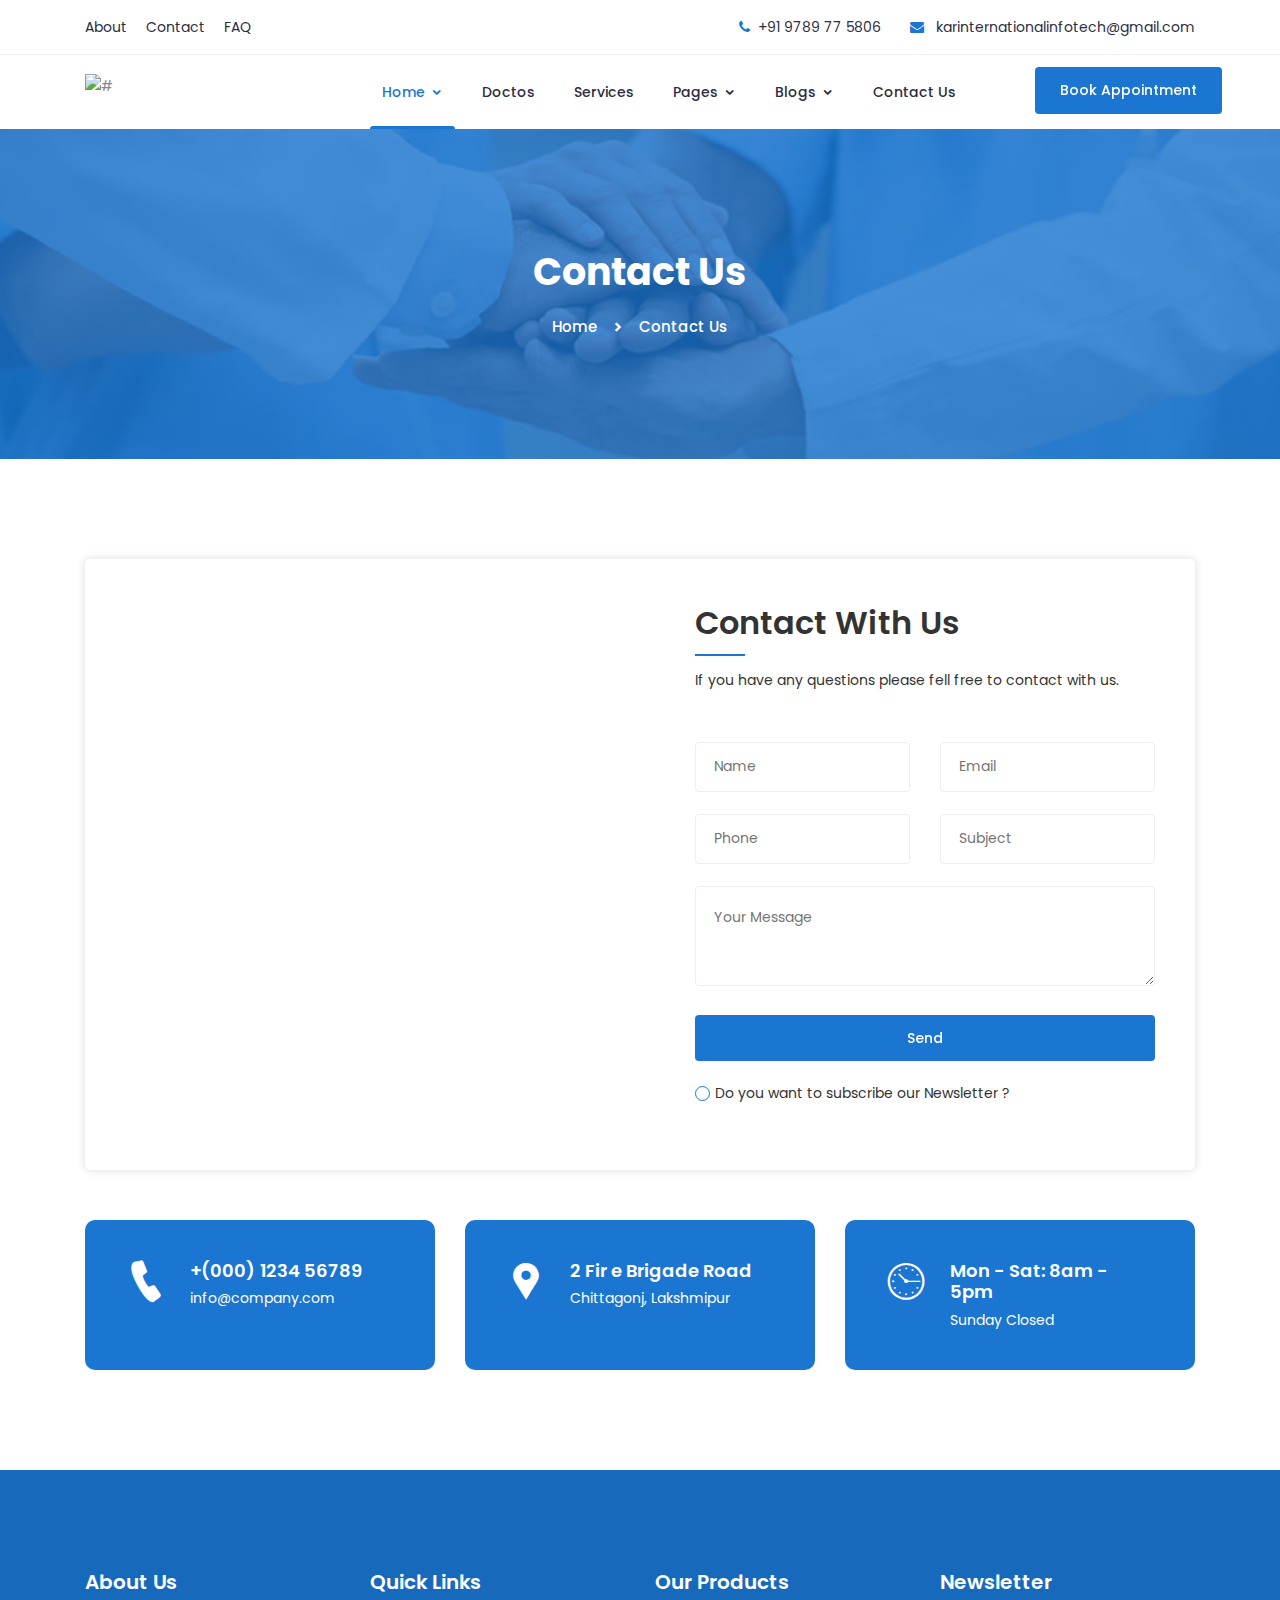
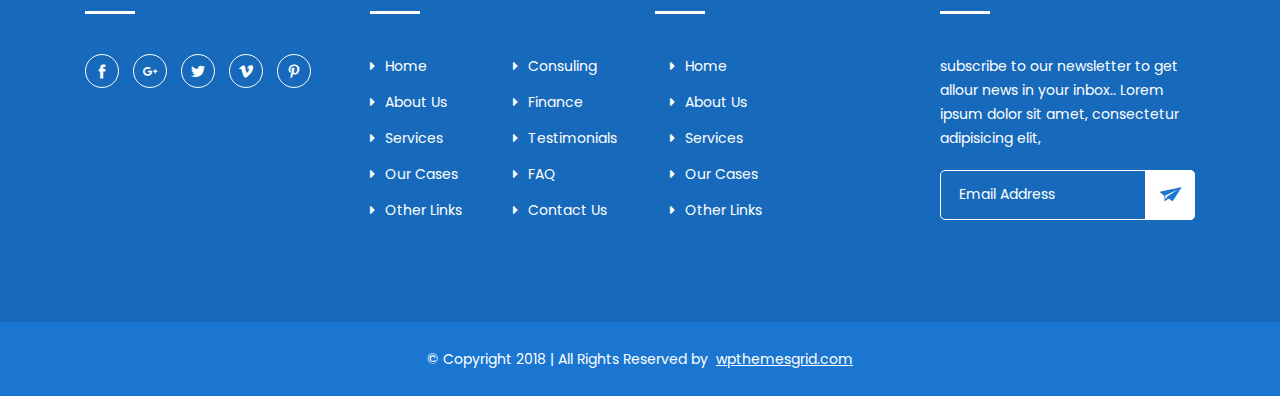
==== contact.html @ d9458977 "first commit" ====
<!doctype html>
<html class="no-js" lang="zxx">

<head>
	<!-- Meta Tags -->
	<meta charset="utf-8">
	<meta http-equiv="X-UA-Compatible" content="IE=edge">
	<meta name="keywords" content="Site keywords here">
	<meta name="description" content="">
	<meta name='copyright' content=''>
	<meta name="viewport" content="width=device-width, initial-scale=1, shrink-to-fit=no">

	<!-- Title -->
	<title>Mediplus - Free Medical and Doctor Directory HTML Template.</title>

	<!-- Favicon -->
	<link rel="icon" href="img/favicon.png">

	<!-- Google Fonts -->
	<link
		href="https://fonts.googleapis.com/css?family=Poppins:200i,300,300i,400,400i,500,500i,600,600i,700,700i,800,800i,900,900i&display=swap"
		rel="stylesheet">

	<!-- Bootstrap CSS -->
	<link rel="stylesheet" href="css/bootstrap.min.css">
	<!-- Nice Select CSS -->
	<link rel="stylesheet" href="css/nice-select.css">
	<!-- Font Awesome CSS -->
	<link rel="stylesheet" href="css/font-awesome.min.css">
	<!-- icofont CSS -->
	<link rel="stylesheet" href="css/icofont.css">
	<!-- Slicknav -->
	<link rel="stylesheet" href="css/slicknav.min.css">
	<!-- Owl Carousel CSS -->
	<link rel="stylesheet" href="css/owl-carousel.css">
	<!-- Datepicker CSS -->
	<link rel="stylesheet" href="css/datepicker.css">
	<!-- Animate CSS -->
	<link rel="stylesheet" href="css/animate.min.css">
	<!-- Magnific Popup CSS -->
	<link rel="stylesheet" href="css/magnific-popup.css">

	<!-- Medipro CSS -->
	<link rel="stylesheet" href="css/normalize.css">
	<link rel="stylesheet" href="style.css">
	<link rel="stylesheet" href="css/responsive.css">

</head>

<body>

	<!-- Preloader -->
	<!-- <div class="preloader">
            <div class="loader">
                <div class="loader-outter"></div>
                <div class="loader-inner"></div>

                <div class="indicator"> 
                    <svg width="16px" height="12px">
                        <polyline id="back" points="1 6 4 6 6 11 10 1 12 6 15 6"></polyline>
                        <polyline id="front" points="1 6 4 6 6 11 10 1 12 6 15 6"></polyline>
                    </svg>
                </div>
            </div>
        </div> -->
	<!-- End Preloader -->

	<!-- Get Pro Button -->
	<!-- <ul class="pro-features">
		<a class="get-pro" href="#">Get Pro</a>
		<li class="big-title">Pro Version Available on Themeforest</li>
		<li class="title">Pro Version Features</li>
		<li>2+ premade home pages</li>
		<li>20+ html pages</li>
		<li>Color Plate With 12+ Colors</li>
		<li>Sticky Header / Sticky Filters</li>
		<li>Working Contact Form With Google Map</li>
		<div class="button">
			<a href="http://preview.themeforest.net/item/mediplus-medical-and-doctor-html-template/full_screen_preview/26665910?_ga=2.145092285.888558928.1591971968-344530658.1588061879"
				target="_blank" class="btn">Pro Version Demo</a>
			<a href="https://themeforest.net/item/mediplus-medical-and-doctor-html-template/26665910" target="_blank"
				class="btn">Buy Pro Version</a>
		</div>
	</ul> -->

	<!-- Header Area -->
	<header class="header">
		<!-- Topbar -->
		<div class="topbar">
			<div class="container">
				<div class="row">
					<div class="col-lg-6 col-md-5 col-12">
						<!-- Contact -->
						<ul class="top-link">
							<li><a href="#">About</a></li>

							<li><a href="#">Contact</a></li>
							<li><a href="#">FAQ</a></li>
						</ul>
						<!-- End Contact -->
					</div>
					<div class="col-lg-6 col-md-7 col-12">
						<!-- Top Contact -->
						<ul class="top-contact">
							<li><i class="fa fa-phone"></i>+91 9789 77 5806</li>
							<li><i class="fa fa-envelope"></i><a href="mailto:support@yourmail.com">
									karinternationalinfotech@gmail.com</a></li>
						</ul>
						<!-- End Top Contact -->
					</div>
				</div>
			</div>
		</div>
		<!-- End Topbar -->
		<!-- Header Inner -->
		<div class="header-inner">
			<div class="container">
				<div class="inner">
					<div class="row">
						<div class="col-lg-3 col-md-3 col-12">
							<!-- Start Logo -->
							<div class="logo">
								<a href="index.html"><img src="" alt="#"></a>
							</div>
							<!-- End Logo -->
							<!-- Mobile Nav -->
							<div class="mobile-nav"></div>
							<!-- End Mobile Nav -->
						</div>
						<div class="col-lg-7 col-md-9 col-12">
							<!-- Main Menu -->
							<div class="main-menu">
								<nav class="navigation">
									<ul class="nav menu">
										<li class="active"><a href="#">Home <i class="icofont-rounded-down"></i></a>
											<ul class="dropdown">
												<li><a href="index.html">Home Page 1</a></li>
											</ul>
										</li>
										<li><a href="#">Doctos </a></li>
										<li><a href="#">Services </a></li>
										<li><a href="#">Pages <i class="icofont-rounded-down"></i></a>
											<ul class="dropdown">
												<li><a href="404.html">404 Error</a></li>
											</ul>
										</li>
										<li><a href="#">Blogs <i class="icofont-rounded-down"></i></a>
											<ul class="dropdown">
												<li><a href="blog-single.html">Blog Details</a></li>
											</ul>
										</li>
										<li><a href="contact.html">Contact Us</a></li>
									</ul>
								</nav>
							</div>
							<!--/ End Main Menu -->
						</div>
						<div class="col-lg-2 col-12">
							<div class="get-quote">
								<a href="appointment.html" class="btn">Book Appointment</a>
							</div>
						</div>
					</div>
				</div>
			</div>
		</div>
		<!--/ End Header Inner -->
	</header>
	<!-- End Header Area -->

	<!-- Breadcrumbs -->
	<div class="breadcrumbs overlay">
		<div class="container">
			<div class="bread-inner">
				<div class="row">
					<div class="col-12">
						<h2>Contact Us</h2>
						<ul class="bread-list">
							<li><a href="index.html">Home</a></li>
							<li><i class="icofont-simple-right"></i></li>
							<li class="active">Contact Us</li>
						</ul>
					</div>
				</div>
			</div>
		</div>
	</div>
	<!-- End Breadcrumbs -->

	<!-- Start Contact Us -->
	<section class="contact-us section">
		<div class="container">
			<div class="inner">
				<div class="row">
					<div class="col-lg-6">
						<div class="contact-us-left">
							<!--Start Google-map -->
							<div id="myMap"></div>
							<!--/End Google-map -->
						</div>
					</div>
					<div class="col-lg-6">
						<div class="contact-us-form">
							<h2>Contact With Us</h2>
							<p>If you have any questions please fell free to contact with us.</p>
							<!-- Form -->
							<form class="form" method="post" action="mail/mail.php">
								<div class="row">
									<div class="col-lg-6">
										<div class="form-group">
											<input type="text" name="name" placeholder="Name" required="">
										</div>
									</div>
									<div class="col-lg-6">
										<div class="form-group">
											<input type="email" name="email" placeholder="Email" required="">
										</div>
									</div>
									<div class="col-lg-6">
										<div class="form-group">
											<input type="text" name="phone" placeholder="Phone" required="">
										</div>
									</div>
									<div class="col-lg-6">
										<div class="form-group">
											<input type="text" name="subject" placeholder="Subject" required="">
										</div>
									</div>
									<div class="col-lg-12">
										<div class="form-group">
											<textarea name="message" placeholder="Your Message" required=""></textarea>
										</div>
									</div>
									<div class="col-12">
										<div class="form-group login-btn">
											<button class="btn" type="submit">Send</button>
										</div>
										<div class="checkbox">
											<label class="checkbox-inline" for="2"><input name="news" id="2"
													type="checkbox">Do you want to subscribe our Newsletter ?</label>
										</div>
									</div>
								</div>
							</form>
							<!--/ End Form -->
						</div>
					</div>
				</div>
			</div>
			<div class="contact-info">
				<div class="row">
					<!-- single-info -->
					<div class="col-lg-4 col-12 ">
						<div class="single-info">
							<i class="icofont icofont-ui-call"></i>
							<div class="content">
								<h3>+(000) 1234 56789</h3>
								<p>info@company.com</p>
							</div>
						</div>
					</div>
					<!--/End single-info -->
					<!-- single-info -->
					<div class="col-lg-4 col-12 ">
						<div class="single-info">
							<i class="icofont-google-map"></i>
							<div class="content">
								<h3>2 Fir e Brigade Road</h3>
								<p>Chittagonj, Lakshmipur</p>
							</div>
						</div>
					</div>
					<!--/End single-info -->
					<!-- single-info -->
					<div class="col-lg-4 col-12 ">
						<div class="single-info">
							<i class="icofont icofont-wall-clock"></i>
							<div class="content">
								<h3>Mon - Sat: 8am - 5pm</h3>
								<p>Sunday Closed</p>
							</div>
						</div>
					</div>
					<!--/End single-info -->
				</div>
			</div>
		</div>
	</section>
	<!--/ End Contact Us -->

	<!-- Footer Area -->
	<footer id="footer" class="footer ">
		<!-- Footer Top -->
		<div class="footer-top">
			<div class="container">
				<div class="row">
					<div class="col-lg-3 col-md-6 col-12">
						<div class="single-footer">
							<h2>About Us</h2>
							<!-- <p>Lorem ipsum dolor sit am consectetur adipisicing elit do eiusmod tempor incididunt ut
								labore dolore magna.</p> -->
							<!-- Social -->
							<ul class="social">
								<li><a href="#"><i class="icofont-facebook"></i></a></li>
								<li><a href="#"><i class="icofont-google-plus"></i></a></li>
								<li><a href="#"><i class="icofont-twitter"></i></a></li>
								<li><a href="#"><i class="icofont-vimeo"></i></a></li>
								<li><a href="#"><i class="icofont-pinterest"></i></a></li>
							</ul>
							<!-- End Social -->
						</div>
					</div>
					<div class="col-lg-3 col-md-6 col-12">
						<div class="single-footer f-link">
							<h2>Quick Links</h2>
							<div class="row">
								<div class="col-lg-6 col-md-6 col-12">
									<ul>
										<li><a href="#"><i class="fa fa-caret-right" aria-hidden="true"></i>Home</a>
										</li>
										<li><a href="#"><i class="fa fa-caret-right" aria-hidden="true"></i>About Us</a>
										</li>
										<li><a href="#"><i class="fa fa-caret-right" aria-hidden="true"></i>Services</a>
										</li>
										<li><a href="#"><i class="fa fa-caret-right" aria-hidden="true"></i>Our
												Cases</a></li>
										<li><a href="#"><i class="fa fa-caret-right" aria-hidden="true"></i>Other
												Links</a></li>
									</ul>
								</div>
								<div class="col-lg-6 col-md-6 col-12">
									<ul>
										<li><a href="#"><i class="fa fa-caret-right"
													aria-hidden="true"></i>Consuling</a></li>
										<li><a href="#"><i class="fa fa-caret-right" aria-hidden="true"></i>Finance</a>
										</li>
										<li><a href="#"><i class="fa fa-caret-right"
													aria-hidden="true"></i>Testimonials</a></li>
										<li><a href="#"><i class="fa fa-caret-right" aria-hidden="true"></i>FAQ</a></li>
										<li><a href="#"><i class="fa fa-caret-right" aria-hidden="true"></i>Contact
												Us</a></li>
									</ul>
								</div>
							</div>
						</div>
					</div>
					<div class="col-lg-3 col-md-6 col-12">
						<div class="single-footer">
							<h2>Our Products</h2>
							<div class="single-footer f-link">
								<div class="col-lg-6 col-md-6 col-12">
									<ul>
										<li><a href="#"><i class="fa fa-caret-right" aria-hidden="true"></i>Home</a>
										</li>
										<li><a href="#"><i class="fa fa-caret-right" aria-hidden="true"></i>About Us</a>
										</li>
										<li><a href="#"><i class="fa fa-caret-right" aria-hidden="true"></i>Services</a>
										</li>
										<li><a href="#"><i class="fa fa-caret-right" aria-hidden="true"></i>Our
												Cases</a></li>
										<li><a href="#"><i class="fa fa-caret-right" aria-hidden="true"></i>Other
												Links</a></li>
									</ul>
								</div>
							</div>

						</div>
					</div>
					<div class="col-lg-3 col-md-6 col-12">
						<div class="single-footer">
							<h2>Newsletter</h2>
							<p>subscribe to our newsletter to get allour news in your inbox.. Lorem ipsum dolor sit
								amet, consectetur adipisicing elit,</p>
							<form action="mail/mail.php" method="get" target="_blank" class="newsletter-inner">
								<input name="email" placeholder="Email Address" class="common-input"
									onfocus="this.placeholder = ''" onblur="this.placeholder = 'Your email address'"
									required="" type="email">
								<button class="button"><i class="icofont icofont-paper-plane"></i></button>
							</form>
						</div>
					</div>
				</div>
			</div>
		</div>
		<!--/ End Footer Top -->
		<!-- Copyright -->
		<div class="copyright">
			<div class="container">
				<div class="row">
					<div class="col-lg-12 col-md-12 col-12">
						<div class="copyright-content">
							<p>© Copyright 2018 | All Rights Reserved by <a href="https://www.wpthemesgrid.com"
									target="_blank">wpthemesgrid.com</a> </p>
						</div>
					</div>
				</div>
			</div>
		</div>
		<!--/ End Copyright -->
	</footer>
	<!--/ End Footer Area -->

	<!-- jquery Min JS -->
	<script src="js/jquery.min.js"></script>
	<!-- jquery Migrate JS -->
	<script src="js/jquery-migrate-3.0.0.js"></script>
	<!-- jquery Ui JS -->
	<script src="js/jquery-ui.min.js"></script>
	<!-- Easing JS -->
	<script src="js/easing.js"></script>
	<!-- Color JS -->
	<script src="js/colors.js"></script>
	<!-- Popper JS -->
	<script src="js/popper.min.js"></script>
	<!-- Bootstrap Datepicker JS -->
	<script src="js/bootstrap-datepicker.js"></script>
	<!-- Jquery Nav JS -->
	<script src="js/jquery.nav.js"></script>
	<!-- Slicknav JS -->
	<script src="js/slicknav.min.js"></script>
	<!-- ScrollUp JS -->
	<script src="js/jquery.scrollUp.min.js"></script>
	<!-- Niceselect JS -->
	<script src="js/niceselect.js"></script>
	<!-- Tilt Jquery JS -->
	<script src="js/tilt.jquery.min.js"></script>
	<!-- Owl Carousel JS -->
	<script src="js/owl-carousel.js"></script>
	<!-- counterup JS -->
	<script src="js/jquery.counterup.min.js"></script>
	<!-- Steller JS -->
	<script src="js/steller.js"></script>
	<!-- Wow JS -->
	<script src="js/wow.min.js"></script>
	<!-- Magnific Popup JS -->
	<script src="js/jquery.magnific-popup.min.js"></script>
	<!-- Counter Up CDN JS -->
	<script src="http://cdnjs.cloudflare.com/ajax/libs/waypoints/2.0.3/waypoints.min.js"></script>
	<!-- Google Map API Key JS -->
	<script src="https://maps.google.com/maps/api/js?key=AIzaSyDGqTyqoPIvYxhn_Sa7ZrK5bENUWhpCo0w"></script>
	<!-- Gmaps JS -->
	<script src="js/gmaps.min.js"></script>
	<!-- Map Active JS -->
	<script src="js/map-active.js"></script>
	<!-- Bootstrap JS -->
	<script src="js/bootstrap.min.js"></script>
	<!-- Main JS -->
	<script src="js/main.js"></script>
</body>

</html>
---- css/nice-select.css ----
.nice-select {
    -webkit-tap-highlight-color: transparent;
    background-color: #fff;
    border-radius: 5px;
    border: solid 1px #e8e8e8;
    box-sizing: border-box;
    clear: both;
    cursor: pointer;
    display: block;
    float: left;
    font-family: inherit;
    font-size: 15px;
    font-weight: normal;
    height: 42px;
    line-height: 27px;
    outline: none;
    padding-left: 18px;
    padding-right: 30px;
    position: relative;
    text-align: left !important;
    -webkit-transition: all 0.2s ease-in-out;
    transition: all 0.2s ease-in-out;
    -webkit-user-select: none;
    -moz-user-select: none;
    -ms-user-select: none;
    user-select: none;
    white-space: nowrap;
    width: auto;
    margin-bottom: 16px;
}

.nice-select:hover {
    border-color: #3164F4;
}

.nice-select:active,
.nice-select.open,
.nice-select:focus {
    border-color: #999;
}

.nice-select:after {
    border-bottom: 2px solid #999;
    border-right: 2px solid #999;
    content: '';
    display: block;
    height: 8px;
    margin-top: -4px;
    pointer-events: none;
    position: absolute;
    right: 12px;
    top: 50%;
    -webkit-transform-origin: 66% 66%;
    -ms-transform-origin: 66% 66%;
    transform-origin: 66% 66%;
    -webkit-transform: rotate(45deg);
    -ms-transform: rotate(45deg);
    transform: rotate(45deg);
    -webkit-transition: all 0.15s ease-in-out;
    transition: all 0.15s ease-in-out;
    width: 8px;
}

.nice-select.open:after {
    -webkit-transform: rotate(-135deg);
    -ms-transform: rotate(-135deg);
    transform: rotate(-135deg);
}

.nice-select.open .list {
    opacity: 1;
    pointer-events: auto;
    -webkit-transform: scale(1) translateY(0);
    -ms-transform: scale(1) translateY(0);
    transform: scale(1) translateY(0);
}

.nice-select.disabled {
    border-color: #ededed;
    color: #999;
    pointer-events: none;
}

.nice-select.disabled:after {
    border-color: #cccccc;
}

.nice-select.wide {
    width: 100%;
}

.nice-select.wide .list {
    left: 0 !important;
    right: 0 !important;
}

.nice-select.right {
    float: right;
}

.nice-select.right .list {
    left: auto;
    right: 0;
}

.nice-select.small {
    font-size: 12px;
    height: 36px;
    line-height: 34px;
}

.nice-select.small:after {
    height: 4px;
    width: 4px;
}

.nice-select.small .option {
    line-height: 34px;
    min-height: 34px;
}

.nice-select .list {
    background-color: #fff;
    border-radius: 5px;
    box-shadow: 0 0 0 1px rgba(68, 68, 68, 0.11);
    box-sizing: border-box;
    margin-top: 4px;
    opacity: 0;
    overflow: hidden;
    padding: 0;
    pointer-events: none;
    position: absolute;
    top: 100%;
    left: 0;
    -webkit-transform-origin: 50% 0;
    -ms-transform-origin: 50% 0;
    transform-origin: 50% 0;
    -webkit-transform: scale(0.75) translateY(-21px);
    -ms-transform: scale(0.75) translateY(-21px);
    transform: scale(0.75) translateY(-21px);
    -webkit-transition: all 0.2s cubic-bezier(0.5, 0, 0, 1.25), opacity 0.15s ease-out;
    transition: all 0.2s cubic-bezier(0.5, 0, 0, 1.25), opacity 0.15s ease-out;
    z-index: 9;
}

.nice-select .list:hover .option:not(:hover) {
    background-color: transparent !important;
}

.nice-select .option {
    cursor: pointer;
    font-weight: 400;
    line-height: 40px;
    list-style: none;
    min-height: 40px;
    outline: none;
    padding-left: 18px;
    padding-right: 29px;
    text-align: left;
    -webkit-transition: all 0.2s;
    transition: all 0.2s;
}

.nice-select .option:hover {
    background-color: #238AC1;
    color: #fff;
}

.nice-select .option.selected {
    font-weight: bold;
}

.nice-select .option.disabled {
    background-color: transparent;
    color: #999;
    cursor: default;
}

.no-csspointerevents .nice-select .list {
    display: none;
}

.no-csspointerevents .nice-select.open .list {
    display: block;
}

.contact-form-wrapper .list {
    background: #2f3341 none repeat scroll 0 0;
    border-radius: 0;
}
---- css/owl-carousel.css ----
/**
 * Owl Carousel v2.2.1
 * Copyright 2013-2017 David Deutsch
 * Licensed under  ()
 */
/*
 * 	Default theme - Owl Carousel CSS File
 */
.owl-theme .owl-nav {
	text-align: center;
	-webkit-tap-highlight-color: transparent;
}
.owl-theme .owl-nav [class*='owl-'] {
    color: #FFF;
    font-size: 14px;
    margin: 5px;
    padding: 4px 7px;
    background: #D6D6D6;
    display: inline-block;
    cursor: pointer;
    border-radius: 3px; }
.owl-theme .owl-nav [class*='owl-']:hover {
    background: #869791;
    color: #FFF;
    text-decoration: none; }
.owl-theme .owl-nav .disabled {
    opacity: 0.5;
    cursor: default; 
}
.owl-theme .owl-nav.disabled + .owl-dots {
	margin-top: 10px; }

.owl-theme .owl-dots {
	text-align: center;
	-webkit-tap-highlight-color: transparent; }
.owl-theme .owl-dots .owl-dot {
    display: inline-block;
    zoom: 1;
    *display: inline; }
.owl-theme .owl-dots .owl-dot span {
    width: 10px;
    height: 10px;
    margin: 5px 7px;
    background: #D6D6D6;
    display: block;
    -webkit-backface-visibility: visible;
    transition: opacity 200ms ease;
    border-radius: 30px; }
.owl-theme .owl-dots .owl-dot.active span, .owl-theme .owl-dots .owl-dot:hover span {
    background: #869791; 
}

/* 
 *  Owl Carousel - Animate Plugin
 */
.owl-carousel .animated {
  -webkit-animation-duration: 1000ms;
  animation-duration: 1000ms;
  -webkit-animation-fill-mode: both;
  animation-fill-mode: both;
}
.owl-carousel .owl-animated-in {
  z-index: 0;
}
.owl-carousel .owl-animated-out {
  z-index: 1;
}
.owl-carousel .fadeOut {
  -webkit-animation-name: fadeOut;
  animation-name: fadeOut;
}

@-webkit-keyframes fadeOut {
  0% {
    opacity: 1;
  }

  100% {
    opacity: 0;
  }
}
@keyframes fadeOut {
  0% {
    opacity: 1;
  }

  100% {
    opacity: 0;
  }
}

/* 
 * 	Owl Carousel - Auto Height Plugin
 */
.owl-height {
  -webkit-transition: height 500ms ease-in-out;
  -moz-transition: height 500ms ease-in-out;
  -ms-transition: height 500ms ease-in-out;
  -o-transition: height 500ms ease-in-out;
  transition: height 500ms ease-in-out;
}

/* 
 *  Core Owl Carousel CSS File
 */
.owl-carousel {
  display: none;
  width: 100%;
  -webkit-tap-highlight-color: transparent;
  /* position relative and z-index fix webkit rendering fonts issue */
  position: relative;
  z-index: 1;
}
.owl-carousel .owl-stage {
  position: relative;
  -ms-touch-action: pan-Y;
}
.owl-carousel .owl-stage:after {
  content: ".";
  display: block;
  clear: both;
  visibility: hidden;
  line-height: 0;
  height: 0;
}
.owl-carousel .owl-stage-outer {
  position: relative;
  overflow: hidden;
  /* fix for flashing background */
  -webkit-transform: translate3d(0px, 0px, 0px);
}
.owl-carousel .owl-controls .owl-nav .owl-prev,
.owl-carousel .owl-controls .owl-nav .owl-next,
.owl-carousel .owl-controls .owl-dot {
  cursor: pointer;
  cursor: hand;
  -webkit-user-select: none;
  -khtml-user-select: none;
  -moz-user-select: none;
  -ms-user-select: none;
  user-select: none;
}
.owl-carousel.owl-loaded {
  display: block;
}
.owl-carousel.owl-loading {
  opacity: 0;
  display: block;
}
.owl-carousel.owl-hidden {
  opacity: 0;
}
.owl-carousel .owl-refresh .owl-item {
  display: none;
}
.owl-carousel .owl-item {
  position: relative;
  min-height: 1px;
  float: left;
  -webkit-backface-visibility: hidden;
  -webkit-tap-highlight-color: transparent;
  -webkit-touch-callout: none;
  -webkit-user-select: none;
  -moz-user-select: none;
  -ms-user-select: none;
  user-select: none;
}
.owl-carousel .owl-item img {
  display: block;
  width: 100%;
  -webkit-transform-style: preserve-3d;
}
.owl-carousel.owl-text-select-on .owl-item {
  -webkit-user-select: auto;
  -moz-user-select: auto;
  -ms-user-select: auto;
  user-select: auto;
}
.owl-carousel .owl-grab {
  cursor: move;
  cursor: -webkit-grab;
  cursor: -o-grab;
  cursor: -ms-grab;
  cursor: grab;
}
.owl-carousel.owl-rtl {
  direction: rtl;
}
.owl-carousel.owl-rtl .owl-item {
  float: right;
}

/* No Js */
.no-js .owl-carousel {
  display: block;
}

/* 
 * 	Owl Carousel - Lazy Load Plugin
 */
.owl-carousel .owl-item .owl-lazy {
  opacity: 0;
  -webkit-transition: opacity 400ms ease;
  -moz-transition: opacity 400ms ease;
  -ms-transition: opacity 400ms ease;
  -o-transition: opacity 400ms ease;
  transition: opacity 400ms ease;
}
.owl-carousel .owl-item img {
  transform-style: preserve-3d;
}

/* 
 * 	Owl Carousel - Video Plugin
 */
.owl-carousel .owl-video-wrapper {
  position: relative;
  height: 100%;
  background: #000;
}
.owl-carousel .owl-video-play-icon {
  position: absolute;
  height: 80px;
  width: 80px;
  left: 50%;
  top: 50%;
  margin-left: -40px;
  margin-top: -40px;
  background: url("owl.video.play.png") no-repeat;
  cursor: pointer;
  z-index: 1;
  -webkit-backface-visibility: hidden;
  -webkit-transition: scale 100ms ease;
  -moz-transition: scale 100ms ease;
  -ms-transition: scale 100ms ease;
  -o-transition: scale 100ms ease;
  transition: scale 100ms ease;
}
.owl-carousel .owl-video-play-icon:hover {
  -webkit-transition: scale(1.3, 1.3);
  -moz-transition: scale(1.3, 1.3);
  -ms-transition: scale(1.3, 1.3);
  -o-transition: scale(1.3, 1.3);
  transition: scale(1.3, 1.3);
}
.owl-carousel .owl-video-playing .owl-video-tn,
.owl-carousel .owl-video-playing .owl-video-play-icon {
  display: none;
}
.owl-carousel .owl-video-tn {
  opacity: 0;
  height: 100%;
  background-position: center center;
  background-repeat: no-repeat;
  -webkit-background-size: contain;
  -moz-background-size: contain;
  -o-background-size: contain;
  background-size: contain;
  -webkit-transition: opacity 400ms ease;
  -moz-transition: opacity 400ms ease;
  -ms-transition: opacity 400ms ease;
  -o-transition: opacity 400ms ease;
  transition: opacity 400ms ease;
}
.owl-carousel .owl-video-frame {
  position: relative;
  z-index: 1;
};
---- css/datepicker.css ----
/*!
 * Datepicker for Bootstrap
 *
 * Copyright 2012 Stefan Petre
 * Licensed under the Apache License v2.0
 * http://www.apache.org/licenses/LICENSE-2.0
 *
 */
.datepicker {
  top: 0;
  left: 0;
  padding: 4px;
  margin-top: 1px;
  -webkit-border-radius: 4px;
  -moz-border-radius: 4px;
  border-radius: 0;
  /*.dow {
    border-top: 1px solid #ddd !important;
  }*/

}
.datepicker:before {
  content: '';
  display: inline-block;
  border-left: 7px solid transparent;
  border-right: 7px solid transparent;
  border-bottom: 7px solid #ccc;
  border-bottom-color: rgba(0, 0, 0, 0.2);
  position: absolute;
  top: -7px;
  left: 6px;
}
.datepicker:after {
  content: '';
  display: inline-block;
  border-left: 6px solid transparent;
  border-right: 6px solid transparent;
  border-bottom: 6px solid #ffffff;
  position: absolute;
  top: -6px;
  left: 7px;
}
.datepicker > div {
  display: none;
}
.datepicker table {
  width: 100%;
  margin: 0;
}
.datepicker td, .datepicker th {
	text-align: center;
	padding: 5px 9px;
	font-size: 13px;
	font-weight: 400;
}
.datepicker td.day:hover {
  background: #1A76D1;
  cursor: pointer;
  color:#fff;
}
.datepicker td.day.disabled {
  color: #eeeeee;
}
.datepicker td.old,
.datepicker td.new {
  color: #999999;
}
.datepicker td.active,
.datepicker td.active:hover {
  color: #ffffff;
  background-color: #1A76D1;
  color: #fff;
  text-shadow: 0 -1px 0 rgba(0, 0, 0, 0.25);
}
.datepicker td.active:hover,
.datepicker td.active:hover:hover,
.datepicker td.active:focus,
.datepicker td.active:hover:focus,
.datepicker td.active:active,
.datepicker td.active:hover:active,
.datepicker td.active.active,
.datepicker td.active:hover.active,
.datepicker td.active.disabled,
.datepicker td.active:hover.disabled,
.datepicker td.active[disabled],
.datepicker td.active:hover[disabled] {
  color: #ffffff;
  background-color: #1A76D1;
  *background-color: #1A76D1;
}
.datepicker td.active:active,
.datepicker td.active:hover:active,
.datepicker td.active.active,
.datepicker td.active:hover.active {
  background-color: #003399 \9;
}
.datepicker td span {
  display: block;
  width: 47px;
  height: 54px;
  line-height: 54px;
  float: left;
  margin: 2px;
  cursor: pointer;
  -webkit-border-radius: 4px;
  -moz-border-radius: 4px;
  border-radius: 4px;
}
.datepicker td span:hover {
  background: #1A76D1;
}
.datepicker td span.active {
  color: #ffffff;
  background-color: #1A76D1;
  color: #fff;
  text-shadow: 0 -1px 0 rgba(0, 0, 0, 0.25);
}
.datepicker td span.active:hover,
.datepicker td span.active:focus,
.datepicker td span.active:active,
.datepicker td span.active.active,
.datepicker td span.active.disabled,
.datepicker td span.active[disabled] {
  color: #ffffff;
  background-color: #0044cc;
  *background-color: #003bb3;
}
.datepicker td span.active:active,
.datepicker td span.active.active {
  background-color: #003399 \9;
}
.datepicker td span.old {
  color: #999999;
}
.datepicker th.switch {
  width: 145px;
}
.datepicker th.next,
.datepicker th.prev {
  font-size: 21px;
}
.datepicker thead tr:first-child th {
  cursor: pointer;
}
.datepicker thead tr:first-child th:hover {
  background: #1A76D1;
  color:#fff;
}
.input-append.date .add-on i,
.input-prepend.date .add-on i {
  display: block;
  cursor: pointer;
  width: 16px;
  height: 16px;
}
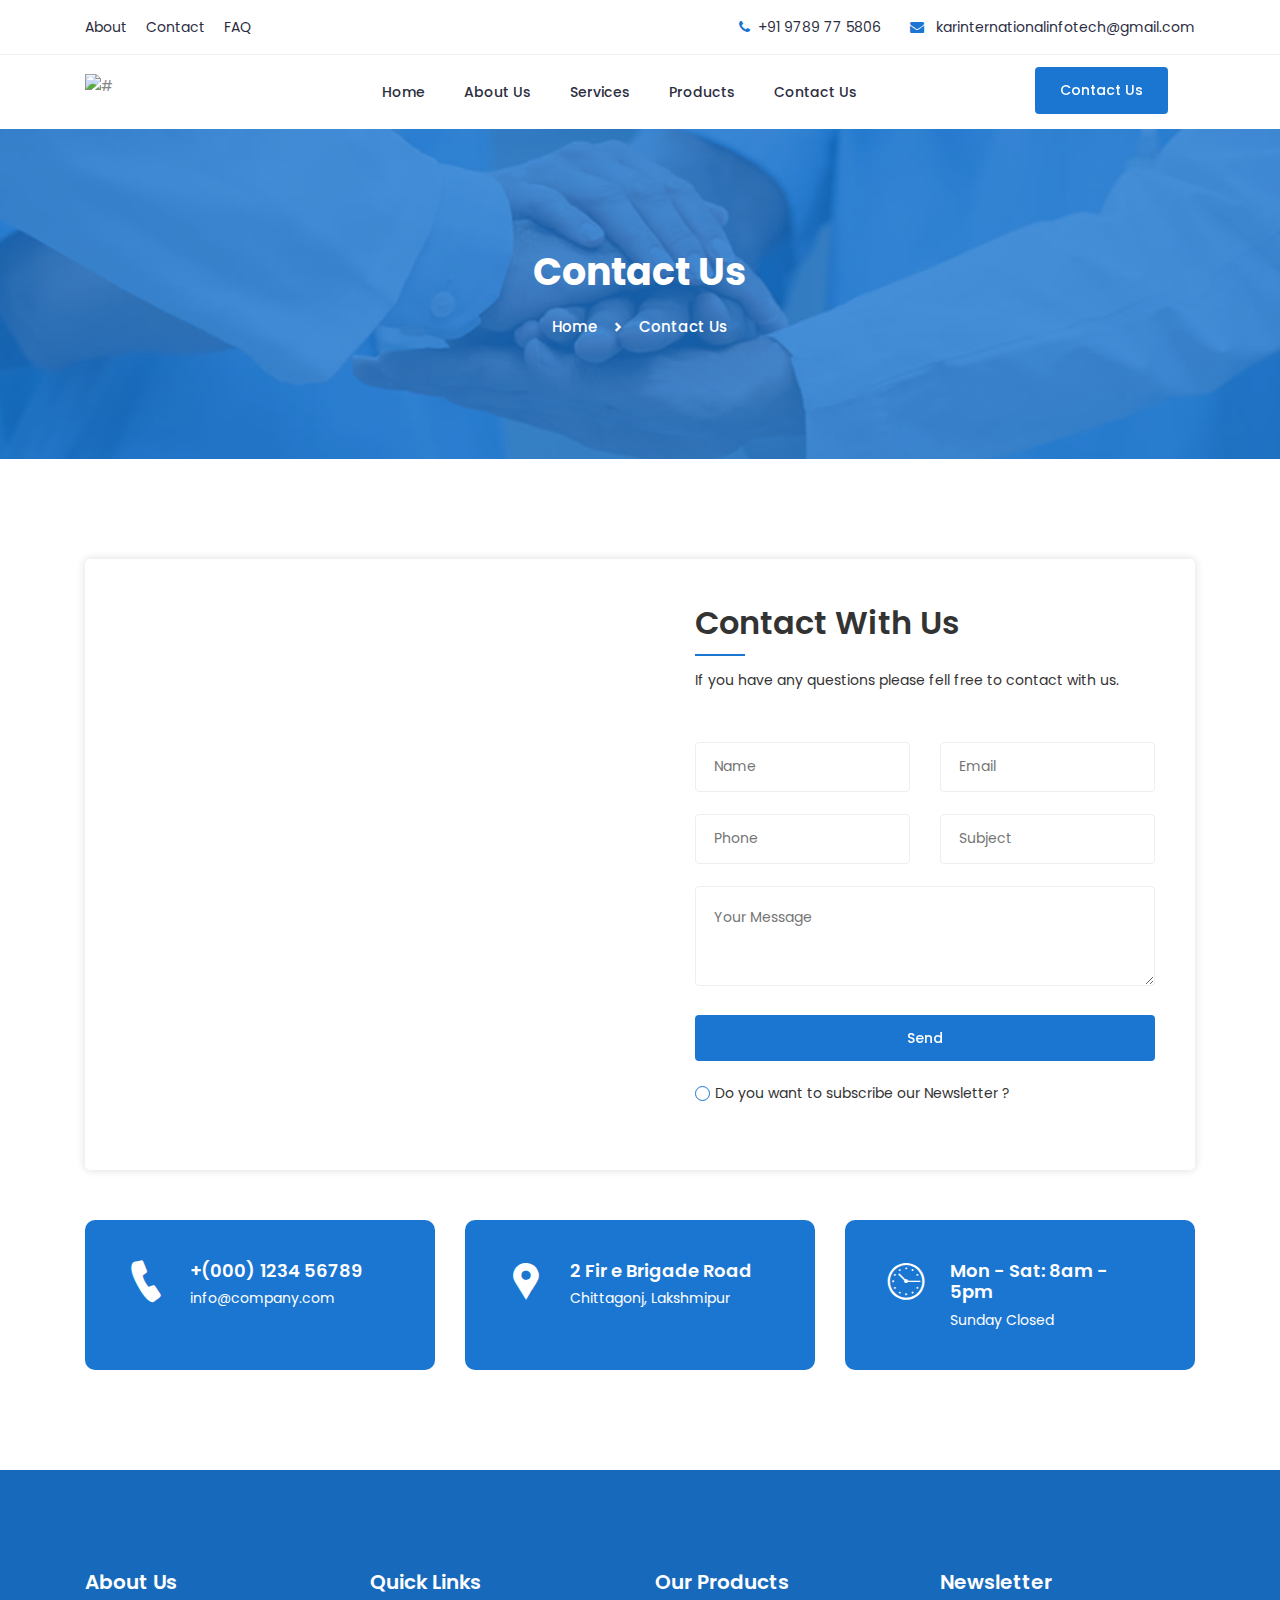
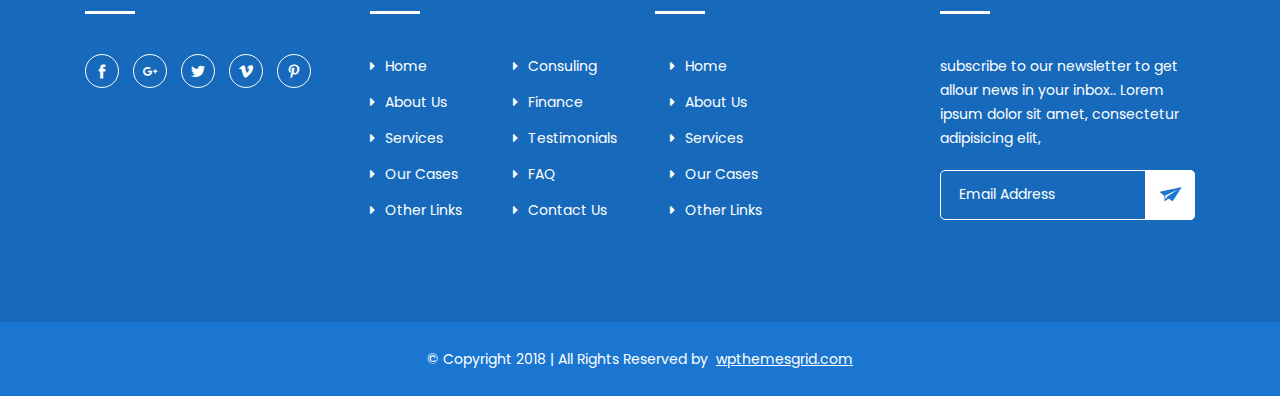
==== commit e64f1352: "Your commit message here" ====
--- a/contact.html
+++ b/contact.html
@@ -132,14 +132,11 @@
 							<div class="main-menu">
 								<nav class="navigation">
 									<ul class="nav menu">
-										<li class="active"><a href="#">Home <i class="icofont-rounded-down"></i></a>
-											<ul class="dropdown">
-												<li><a href="index.html">Home Page 1</a></li>
-											</ul>
-										</li>
-										<li><a href="#">Doctos </a></li>
+										<li><a href="index.html">Home</a></li>
+										<li><a href="#">About us </a></li>
 										<li><a href="#">Services </a></li>
-										<li><a href="#">Pages <i class="icofont-rounded-down"></i></a>
+										<li><a href="#">Products </a></li>
+										<!-- <li><a href="#">Pages <i class="icofont-rounded-down"></i></a>
 											<ul class="dropdown">
 												<li><a href="404.html">404 Error</a></li>
 											</ul>
@@ -148,8 +145,8 @@
 											<ul class="dropdown">
 												<li><a href="blog-single.html">Blog Details</a></li>
 											</ul>
-										</li>
-										<li><a href="contact.html">Contact Us</a></li>
+										</li> -->
+										<li><a href="#">Contact Us</a></li>
 									</ul>
 								</nav>
 							</div>
@@ -157,7 +154,7 @@
 						</div>
 						<div class="col-lg-2 col-12">
 							<div class="get-quote">
-								<a href="appointment.html" class="btn">Book Appointment</a>
+								<a href="contact.html" class="btn">Contact us</a>
 							</div>
 						</div>
 					</div>
